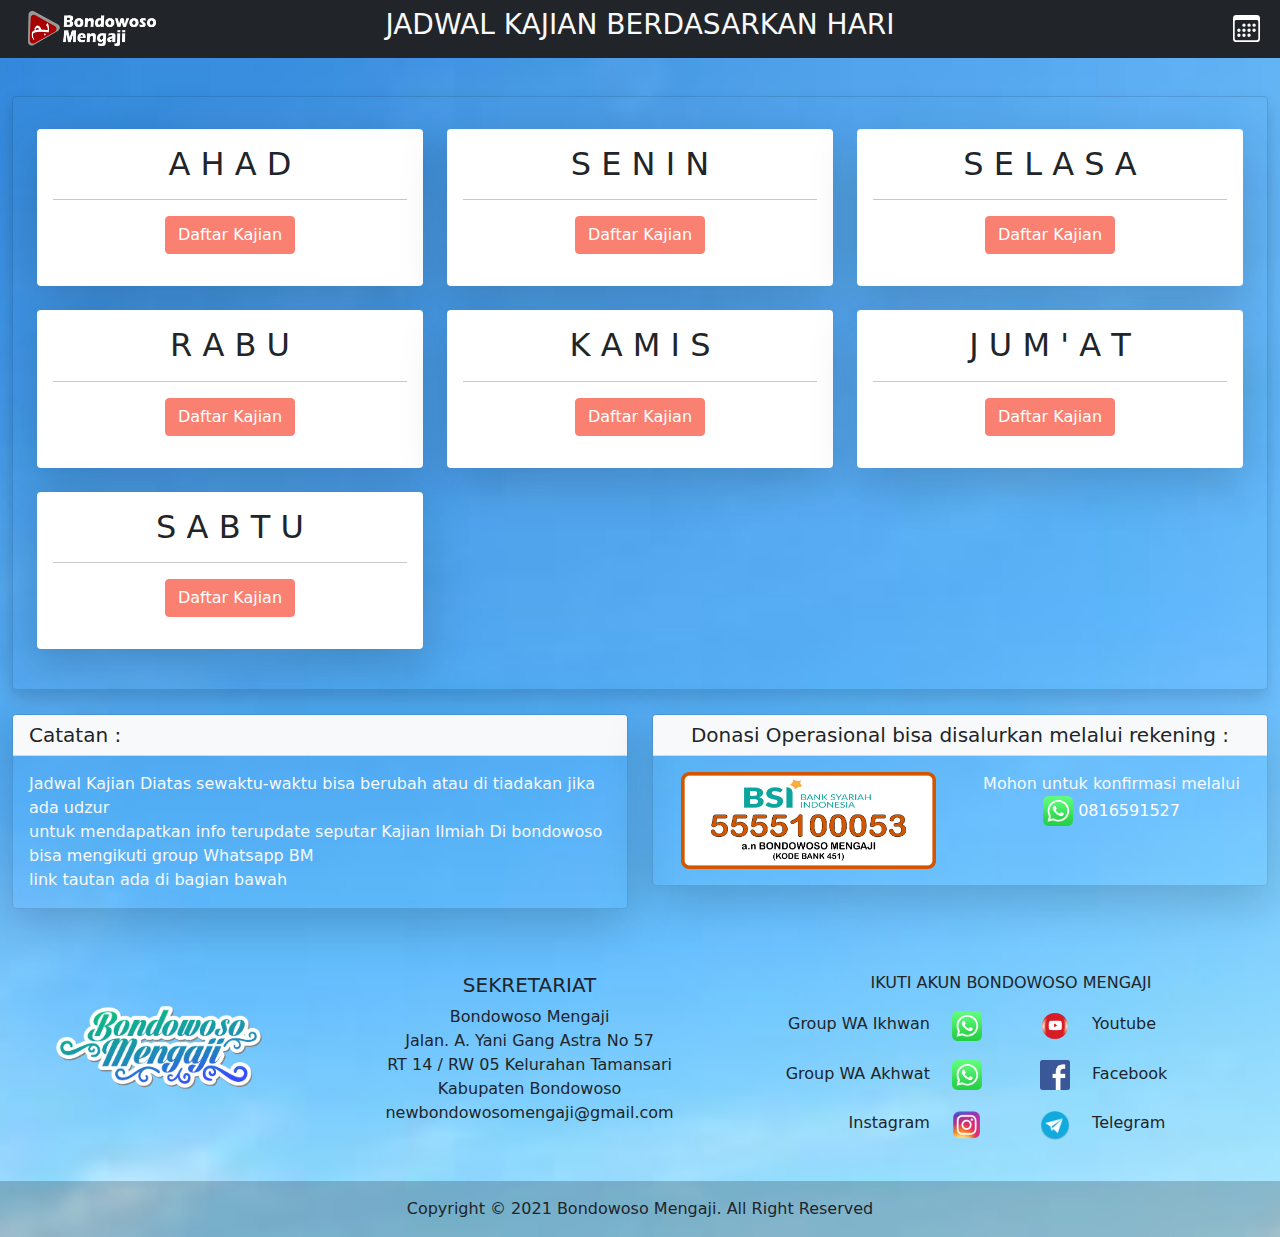
==== kajian_harian.html @ 1c71d1b2 "Merubah warna tombol daftar kajian menjadi warna salmon" ====
<!DOCTYPE html>
<html lang="en">

<head>
	<meta charset="UTF-8">
	<meta http-equiv="X-UA-Compatible" content="IE=edge">
	<meta name="viewport" content="width=device-width, initial-scale=1.0">
	<title>Jadwal Kajian</title>
	<link rel="stylesheet" href="css/bootstrap.css">
	<link rel="stylesheet" href="css/kajian.css">
	<style>
		.body {
			background-image: url(img/background.jpg) !important;
			background-size: cover;
			background-position: center;
			background-repeat: no-repeat;
		}

		.hilang {
			display: none;
		}
		.btn-success{
			background-color: salmon;
			border: 1px solid salmon;
		}
		.btn-success:hover{
			background-color: rgb(248, 80, 61);
			border: 1px solid rgb(248, 80, 61);
		}


	</style>
</head>

<body class="body bg-light">

	<nav class="navbar fixed-top navbar-light bg-dark container-fluid">
		<div class="col-2 col-sm-2 col-md-1 col-lg-1">
			<a class="navbar-brand text-center text-light font-weight-bold mx-3"><img src="img/logobm_putih.png" height="35"
					alt="logo bm" srcset=""></a>
		</div>
		<div class="col-11 col-sm-11 col-md-10 col-lg-10">
			<h3 class="text-light text-center text-uppercase font-weight-bold">Jadwal Kajian
				Berdasarkan Hari</h3>
		</div>
		<div class="col-1 col-sm-1 col-md-1 col-lg-1">
			<a href="index.html" data-bs-toggle="tooltip" data-bs-placement="bottom" title="Daftar Kajian Berdasarkan Tempat">
				<img src="img/calendar3.svg" alt="" class="mx-2" style="width: 1.7rem; float: right;">
			</a>
		</div>
	</nav>
	<br><br><br><br>
	<div class="container-fluid">
		<div class="card bg-transparent shadow p-4">
				<div class="row">
						<div class="col-md-6 col-lg-4 col-xl-4 col-xxl-4">
							<div class="card border-0 shadow-lg testimonial-card mt-2 mb-3">
								<div class="card-body text-dark text-center">
									<h2 class="card-title font-weight-bold text-uppercase">A H A  D</h2>
									<hr>
									<p>
										<a class="btn btn-success btn-block" data-bs-toggle="collapse" href="#ikhlas"
											role="button" aria-expanded="false" aria-controls="ikhlas">
											Daftar Kajian
										</a>
									</p>
									<div class="collapse" id="ikhlas">
										<div class="card card-body text-start">
											<ol>
												<li>
													<b>Kajian Kitab Kasyfus Syubuhat</b><br>
													Ustadz Agus Barnianto<br>
													setiap 2 pekan sekali<br>
													Ba'da Maghrib - selesai<br>
												</li>
												<li>
													<b>Kajian Kitab Riyadus Sholihin</b><br>
													Ustadz Afif Ibrahim, S.Ag<br>
													setiap 2 pekan sekali<br>
													Ba'da Maghrib - selesai
												</li>
											</ol>
										</div>
									</div>
								</div>
							</div>
						</div>
						<div class="col-md-6 col-lg-4 col-xl-4 col-xxl-4">
							<div class="card border-0 shadow-lg testimonial-card mt-2 mb-3">
								<div class="card-body text-dark text-center">
									<h2 class="card-title font-weight-bold text-uppercase">S E N I N</h2>
									<hr>
									<p>
										<a class="btn btn-success btn-block" data-bs-toggle="collapse" href="#nurul"
											role="button" aria-expanded="false" aria-controls="nurul">
											Daftar Kajian
										</a>
									</p>
									<div class="collapse" id="nurul">
										<div class="card card-body text-start">
											<ol>
												<li>
													<b>Kajian Bahasa Arab Untuk Pemula</b><br>
													Ustadz Afif Ibrahim, S.Ag<br>
													setiap pekan sekali<br>
													Ba'da Maghrib - selesai
												</li>
												<li>
													<b>Kajian Kitab Fiqh Muyassar</b><br>
													Ustadz Bagus Ekodono, S.PDi<br>
													setiap pekan sekali<br>
													Ba'da Maghrib - selesai
												</li>
												<li>
													<b>Kajian Kitab Riyadus Sholihin</b><br>
													Ustadz Agus Barnianto<br>
												setiap 2 pekan sekali<br>
												Ba'da Maghrib - selesai
												</li>
												<li>
													<b>Kajian Kitab Minhajul Muslim</b><br>
													Ustadz Subaidi, S.Ag<br>
												setiap 2 pekan sekali<br>
												Ba'da Maghrib - selesai
												</li>
												<li>
													<b>Kajian Kitab Tazkiyatun Nafs</b><br>
													Ustadz Subaidi, S.Ag<br>
												setiap 2 pekan sekali<br>
												Ba'da Maghrib - selesai
												</li>
												<li>
													<b>Belajar Bahasa Arab</b><br>
													Ustadz Subaidi, S.Ag<br>
												setiap pekan sekali<br>
												Jam 16.00 WIB - selesai
												</li>
												<li>
													<b>Kajian Online Tematik Ilmiyyah</b><br>
													Ustadz Emha Aminullah Makmun, B.A <br>
												setiap pekan sekali<br>
												Jam 08.00 WIB - selesai
												</li>
											</ol>
										</div>
									</div>
								</div>
							</div>
						</div>
						<div class="col-md-6 col-lg-4 col-xl-4 col-xxl-4">
							<div class="card border-0 shadow-lg testimonial-card mt-2 mb-3">
								<div class="card-body text-dark text-center">
									<h2 class="card-title font-weight-bold text-uppercase">S E L A S A</h2>
									<hr>
									<p>
										<a class="btn btn-success btn-block" data-bs-toggle="collapse" href="#furqon"
											role="button" aria-expanded="false" aria-controls="furqon">
											Daftar Kajian
										</a>
									</p>
									<div class="collapse" id="furqon">
										<div class="card card-body text-start">
											<ol>
												<li>
													<b>Kajian Kitab Maqolatul Islamiyyin
														(Prinsip dasar Ahlussunah Waljama'ah)</b><br>
														Ustadz Muhammad Yasir,lc.,M.Hi <br>
													Setiap pekan sekali<br>
													Ba'da Maghrib - selesai
												</li>
												<li>
													<b>Kajian Kitab Mulakhkhosh Fiqh</b><br>
													Ustadz Subaidi, S.Ag<br>
												setiap pekan sekali<br>
												Ba'da Maghrib - selesai
												</li>
												<li>
													<b>Kajian Tematik Ilmiyyah</b><br>
													Ustadz Emha Aminullah Makmun, B.A<br>
													Setiap pekan sekali<br>
													Ba'da Maghrib - selesai
												</li>
													<b>Tafsir Al Qur'an</b><br>
													Ustadz Subaidi, S.Ag<br>
													setiap pekan sekali<br>
													16.00 WIB - selesai
												</li>
											</ol>
										</div>
									</div>
								</div>
							</div>
						</div>
						<div class="col-md-6 col-lg-4 col-xl-4 col-xxl-4">
							<div class="card border-0 shadow-lg testimonial-card mt-2 mb-3">
								<div class="card-body text-dark text-center">
									<h2 class="card-title font-weight-bold text-uppercase">R A B U</h2>
									<hr>
									<p>
										<a class="btn btn-success btn-block" data-bs-toggle="collapse" href="#mushab"
											role="button" aria-expanded="false" aria-controls="mushab">
											Daftar Kajian
										</a>
									</p>
									<div class="collapse" id="mushab">
										<div class="card card-body text-start">
											<ol>
												<li>
													Kajian Kitab Tazkiyah Annafs<br>
													Ustadz Agus Barnianto<br>
													setiap 2 pekan sekali<br>
													Ba'da Maghrib - selesai
												</li>
												</li>
													<b>Kajian Kitab Ad-Daa'wa Ad-Dawaa'</b><br>
													Ustadz Subaidi, S.Ag<br>
													setiap pekan sekali<br>
													Ba'da Maghrib - selesai
												</li>
												<li>
													Kajian Kitab Tuhfatul Kiram<br>
													Ustadz Agus Barnianto<br>
													setiap 2 pekan sekali<br>
													Ba'da Maghrib - selesai
												</li>
											</ol>
										</div>
									</div>
								</div>
							</div>
						</div>
						<div class="col-md-6 col-lg-4 col-xl-4 col-xxl-4">
							<div class="card border-0 shadow-lg testimonial-card mt-2 mb-3">
								<div class="card-body text-dark text-center">
									<h2 class="card-title font-weight-bold text-uppercase">K A M I S
									</h2>
									<hr>
									<p>
										<a class="btn btn-success btn-block" data-bs-toggle="collapse" href="#furqonwns"
											role="button" aria-expanded="false" aria-controls="furqonwns">
											Daftar Kajian
										</a>
									</p>
									<div class="collapse" id="furqonwns">
										<div class="card card-body text-start">
											<ol>
												<li>
													<b>Kajian Kitab Arbain Nawawiyah</b><br>
													Ustadz Muhammad Yasir,lc.,M.Hi <br>
													Setiap pekan sekali<br>
													Ba'da Maghrib - selesai
												</li>
												<li>
													<b>Kajian Tematik Ilmiyyah</b><br>
													Ustadz Emha Aminullah Makmun, B.A <br>
													Setiap pekan sekali<br>
													08.00 WIB - selesai
												</li>
												<li>
													<b>Belajar Bahasa Arab Dasar</b><br>
													Ustadz Samsul Huda, S.H <br>
													Setiap pekan sekali<br>
													Ba'da Isya' 19.30 WIB - selesai
												</li>
											</ol>
										</div>
									</div>
								</div>
							</div>
						</div>
						<div class="col-md-6 col-lg-4 col-xl-4 col-xxl-4">
							<div class="card border-0 shadow-lg testimonial-card mt-2 mb-3">
								<div class="card-body text-dark text-center">
									<h2 class="card-title font-weight-bold text-uppercase">J U M ' A T</h2>
									<hr>
									<p>
										<a class="btn btn-success btn-block" data-bs-toggle="collapse" href="#sobirin"
											role="button" aria-expanded="false" aria-controls="sobirin">
											Daftar Kajian
										</a>
									</p>
									<div class="collapse" id="sobirin">
										<div class="card card-body text-start">
											<ol>
												<li>
													<b>Kajian Kitab Al Minahul Aliyah Fi Bayan As Sunanul Yaumiyah</b><br>
													Ustadz Muhammad Ayyub,lc <br>
													Setiap 2 pekan sekali<br>
													Ba'da Maghrib - selesai
												</li>
												<li>
													<b>Kajian Tafsir Juz Amma</b><br>
													Ustadz Subaidi, S.Ag <br>
													Setiap 2 pekan sekali<br>
													Ba'da Maghrib - selesai
												</li>
												<li>
													<b>Kajian Kitab Tauhid</b><br>
													Ustadz Bagus Ekodono, S.PDi <br>
													Setiap 2 pekan sekali<br>
													Ba'da Maghrib - selesai
												</li>
												<li>
													<b>Kajian Kitab Arbain Nawawi</b><br>
													Ustadz Bagus Ekodono, S.PDi <br>
													Setiap 2 pekan sekali<br>
													Ba'da Maghrib - selesai
												</li>
											</ol>
										</div>
									</div>
								</div>
							</div>
						</div>
						<div class="col-md-6 col-lg-4 col-xl-4 col-xxl-4">
							<div class="card border-0 shadow-lg testimonial-card mt-2 mb-3">
								<div class="card-body text-dark text-center">
									<h2 class="card-title font-weight-bold text-uppercase">S A B T U</h2>
									<hr>
									<p>
										<a class="btn btn-success btn-block" data-bs-toggle="collapse" href="#izzah"
											role="button" aria-expanded="false" aria-controls="izzah">
											Daftar Kajian
										</a>
									</p>
									<div class="collapse" id="izzah">
										<div class="card card-body text-start">
											<ol>
												<li>
													<b>Kajian Syarah Kitab Adab dan Akhlaq</b><br>
													Ustadz Huzeim Miftah <br>
													Setiap 2 pekan sekali<br>
													Ba'da Maghrib - selesai
												</li>
											</ol>
										</div>
									</div>
								</div>
							</div>
						</div>
				</div>
		</div>
	</div>
	<br>
	<div class="container-fluid">
		<div class="row">
			<div class="col-md-6 col-lg-6 col-xl-6">
				<div class="card bg-transparent shadow-lg">
					<h5 class="card-header bg-light">Catatan :</h5>
					<div class="card-body">
						<p class="card-text text-light">Jadwal Kajian Diatas sewaktu-waktu bisa berubah atau di tiadakan
							jika ada udzur<br>untuk mendapatkan info terupdate seputar Kajian Ilmiah Di
							bondowoso<br>bisa mengikuti group Whatsapp BM<br>link tautan ada di bagian bawah</p>
					</div>
				</div>
				<br>
			</div>
			<div class="col-md-6 col-lg-6 col-xl-6">
				<div class="card bg-transparent shadow-lg text-center">
					<h5 class="card-header bg-light">Donasi Operasional bisa disalurkan melalui rekening :</h5>
					<div class="card-body row">
						<div class="col-md-6">
							<img src="img/donasi2.png" alt="" width="255rem">
						</div>
						<div class="col-md-6 text-light">
							<p>Mohon untuk konfirmasi melalui <br> <a
									href="https://wa.me/62816591527?text=Bismillah...%20Saya%20mau%20konfirmasi%20Donasi"
									target="_blank" style="text-decoration:none; color:white;"><img src="img/WA.png"
										width="30">
									0816591527</a></p>
						</div>

					</div>
				</div>
			</div>
		</div>
	</div>
	<br>
	<!-- FOOTER -->
	<footer class="text-center text-lg-start">
		<div class="text-center p-3">
			<div class="row">
				<div class="col-md-7">
					<div class="row">
						<div class="col-md-5 mt-4">
							<img src="img/bm.png" width="220">
						</div>
						<div class="col-md-7">
							<h5 class="text-uppercase">Sekretariat</h5>
							<p>
								Bondowoso Mengaji<br>
								Jalan. A. Yani Gang Astra No 57 <br>RT 14 / RW 05 Kelurahan Tamansari <br>Kabupaten
								Bondowoso<br>
								newbondowosomengaji@gmail.com
							</p>
						</div>
					</div>
				</div>
				<div class="col-md-5">
					<h6 class="text-uppercase">Ikuti Akun Bondowoso Mengaji</h6>
					<div class="row">
						<div class="col-md-6">
							<ul class="list-unstyled text-end">
								<li>
									Group WA Ikhwan
									<a class="btn btn-link btn-floating btn-lg text-dark"
										href="https://chat.whatsapp.com/J4RrrrBeblTDjm9NG6oBXc" target="_blank"
										role="button" data-mdb-ripple-color="dark"><img src="img/WA.png" width="30"></a>
								</li>
								<li>
									Group WA Akhwat
									<a class="btn btn-link btn-floating btn-lg text-dark"
										href="https://chat.whatsapp.com/D1qAqzZVRNXBumMgW4Vczg" target="_blank"
										role="button" data-mdb-ripple-color="dark"><img src="img/WA.png" width="30"></a>
								</li>
								<li>
									Instagram
									<a class="btn btn-link btn-floating btn-lg text-dark"
										href="http://instagram.com/bondowosomengaji" target="_blank" role="button"
										data-mdb-ripple-color="dark"><img src="img/IG.png" width="30"></a>
								</li>
							</ul>
						</div>
						<div class="col-md-6">
							<ul class="list-unstyled text-start">
								<li>
									<a class="btn btn-link btn-floating btn-lg text-dark"
										href="http://bit.ly/BondowosoMengajiYT" target="_blank" role="button"
										data-mdb-ripple-color="dark"><img src="img/yt2.png" width="30"></a>
									Youtube
								</li>
								<li>
									<a class="btn btn-link btn-floating btn-lg text-dark"
										href="http://facebook.com/bondowosomengaji" target="_blank" role="button"
										data-mdb-ripple-color="dark"><img src="img/FB.png" width="30"></a>
									Facebook
								</li>
								<li>

									<a class="btn btn-link btn-floating btn-lg text-dark"
										href="https://t.me/bondowosomengaji" target="_blank" role="button"
										data-mdb-ripple-color="dark"><img src="img/Telegram.png" width="30"></a>
									Telegram
								</li>
							</ul>
						</div>
					</div>
				</div>
			</div>
		</div>

		<!-- Copyright -->
		<div class=" text-center p-3" style="background-color: rgba(0, 0, 0, 0.2);">
			Copyright © 2021
			Bondowoso Mengaji. All Right Reserved
		</div>
		<!-- Copyright -->
	</footer>

	<script src="js/bootstrap.bundle.js" crossorigin="anonymous"></script>

	<script>
		const daftar_kajian = document.querySelectorAll('.btn-primary');
		for (let i = 0; i < daftar_kajian.length; i++) {
			daftar_kajian[i].addEventListener('click', function () {
				const gambar_mesjid = document.querySelectorAll('.card-up');
				for (let i = 0; i < gambar_mesjid.length; i++) {}
				gambar_mesjid[i].classList.toggle('hilang');
				const alamat = document.getElementsByTagName('h6');
				for (let i = 0; i < alamat.length; i++) {}
				alamat[i].classList.toggle('hilang');
			});
		}

	</script>

</body>

</html>
---- css/kajian.css ----
body {
    background-color: #f5f7fa;
}

.testimonial-card .card-up {
    height: 120px;
    overflow: hidden;
    border-top-left-radius: .25rem;
    border-top-right-radius: .25rem;
}

.aqua-gradient {
    background: linear-gradient(40deg, #2096ff, #05ffa3) !important;
}

.testimonial-card .avatar {
    width: 120px;
    margin-top: -60px;
    overflow: hidden;
    border: 5px solid #fff;
    border-radius: 50%;
}
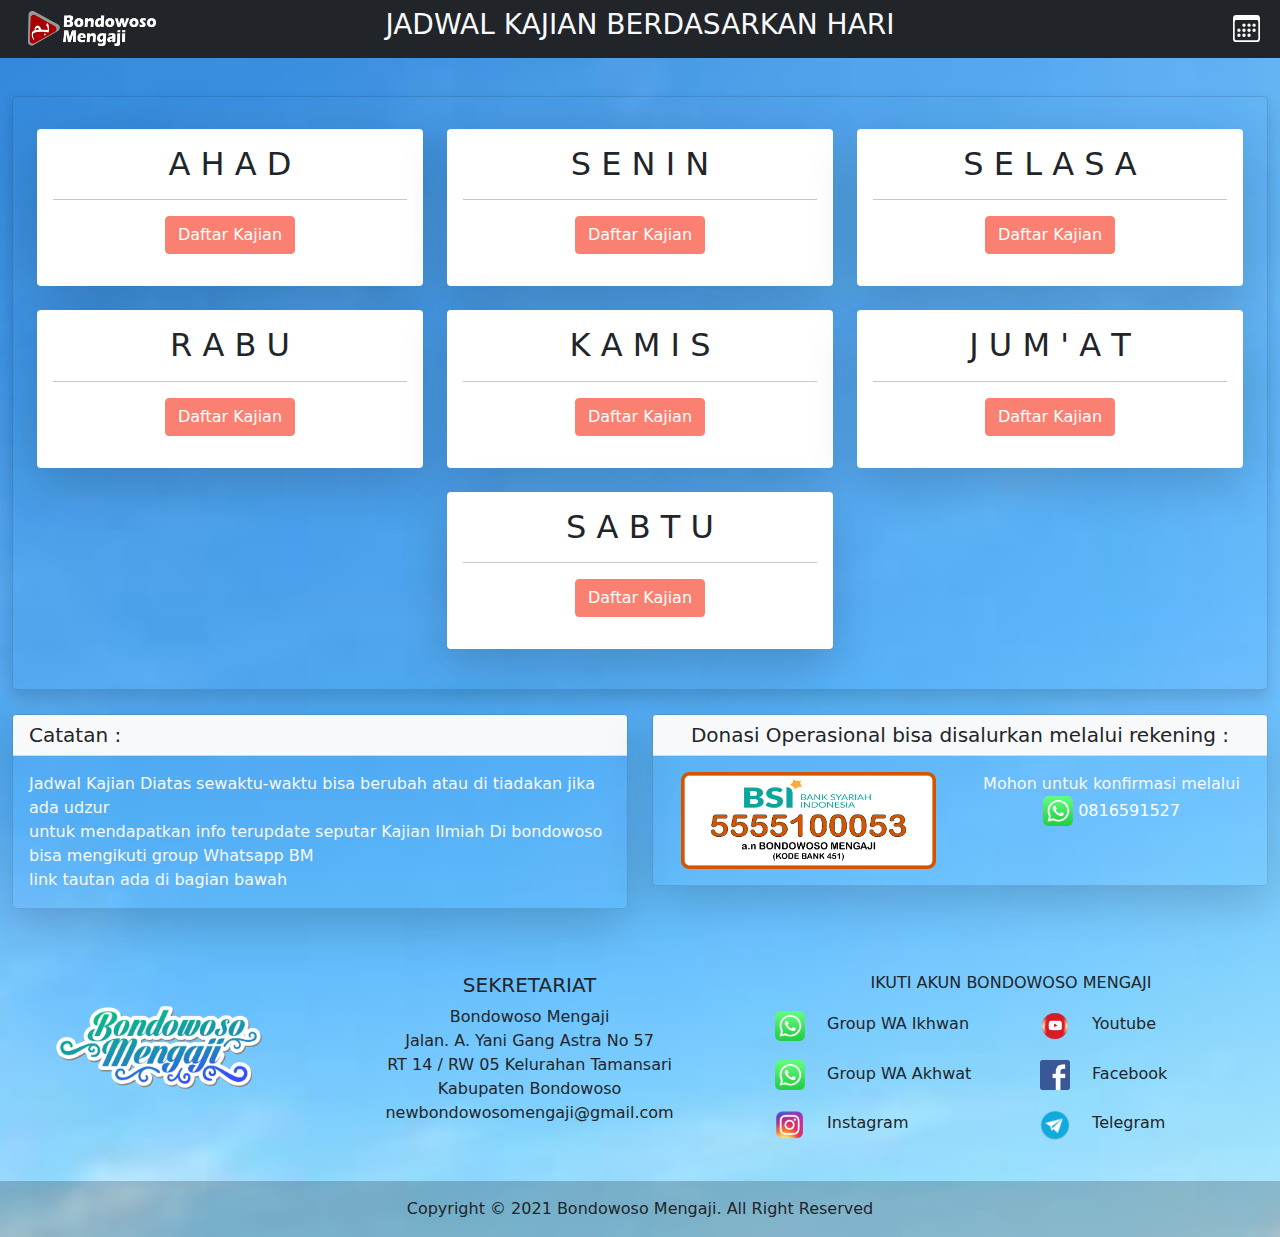
==== commit 60cbd2db: "merubah logo BM ke tengah ketika ukuran small dan extra small" ====
--- a/kajian_harian.html
+++ b/kajian_harian.html
@@ -35,7 +35,7 @@
 <body class="body bg-light">
 
 	<nav class="navbar fixed-top navbar-light bg-dark container-fluid">
-		<div class="col-2 col-sm-2 col-md-1 col-lg-1">
+		<div class="col-12 col-sm-12 col-md-1 col-lg-1 text-center">
 			<a class="navbar-brand text-center text-light font-weight-bold mx-3"><img src="img/logobm_putih.png" height="35"
 					alt="logo bm" srcset=""></a>
 		</div>
@@ -180,6 +180,7 @@
 													Setiap pekan sekali<br>
 													Ba'da Maghrib - selesai
 												</li>
+												<li>
 													<b>Tafsir Al Qur'an</b><br>
 													Ustadz Subaidi, S.Ag<br>
 													setiap pekan sekali<br>
@@ -206,19 +207,19 @@
 										<div class="card card-body text-start">
 											<ol>
 												<li>
-													Kajian Kitab Tazkiyah Annafs<br>
+													<b>Kajian Kitab Tazkiyah Annafs</b><br>
 													Ustadz Agus Barnianto<br>
 													setiap 2 pekan sekali<br>
 													Ba'da Maghrib - selesai
 												</li>
-												</li>
+												<li>
 													<b>Kajian Kitab Ad-Daa'wa Ad-Dawaa'</b><br>
 													Ustadz Subaidi, S.Ag<br>
 													setiap pekan sekali<br>
 													Ba'da Maghrib - selesai
 												</li>
 												<li>
-													Kajian Kitab Tuhfatul Kiram<br>
+													<b>Kajian Kitab Tuhfatul Kiram</b><br>
 													Ustadz Agus Barnianto<br>
 													setiap 2 pekan sekali<br>
 													Ba'da Maghrib - selesai
@@ -312,7 +313,7 @@
 								</div>
 							</div>
 						</div>
-						<div class="col-md-6 col-lg-4 col-xl-4 col-xxl-4">
+						<div class="offset-lg-4 offset-xl-4 offset-xxl-4  col-md-6 col-lg-4 col-xl-4 col-xxl-4">
 							<div class="card border-0 shadow-lg testimonial-card mt-2 mb-3">
 								<div class="card-body text-dark text-center">
 									<h2 class="card-title font-weight-bold text-uppercase">S A B T U</h2>
@@ -400,24 +401,24 @@
 					<h6 class="text-uppercase">Ikuti Akun Bondowoso Mengaji</h6>
 					<div class="row">
 						<div class="col-md-6">
-							<ul class="list-unstyled text-end">
-								<li>
+							<ul class="list-unstyled text-start">
+								<li>
+									<a class="btn btn-link btn-floating btn-lg text-dark"
+									href="https://chat.whatsapp.com/J4RrrrBeblTDjm9NG6oBXc" target="_blank"
+									role="button" data-mdb-ripple-color="dark"><img src="img/WA.png" width="30"></a>
 									Group WA Ikhwan
-									<a class="btn btn-link btn-floating btn-lg text-dark"
-										href="https://chat.whatsapp.com/J4RrrrBeblTDjm9NG6oBXc" target="_blank"
-										role="button" data-mdb-ripple-color="dark"><img src="img/WA.png" width="30"></a>
-								</li>
-								<li>
+								</li>
+								<li>
+									<a class="btn btn-link btn-floating btn-lg text-dark"
+									href="https://chat.whatsapp.com/D1qAqzZVRNXBumMgW4Vczg" target="_blank"
+									role="button" data-mdb-ripple-color="dark"><img src="img/WA.png" width="30"></a>
 									Group WA Akhwat
-									<a class="btn btn-link btn-floating btn-lg text-dark"
-										href="https://chat.whatsapp.com/D1qAqzZVRNXBumMgW4Vczg" target="_blank"
-										role="button" data-mdb-ripple-color="dark"><img src="img/WA.png" width="30"></a>
-								</li>
-								<li>
+								</li>
+								<li>
+									<a class="btn btn-link btn-floating btn-lg text-dark"
+									href="http://instagram.com/bondowosomengaji" target="_blank" role="button"
+									data-mdb-ripple-color="dark"><img src="img/IG.png" width="30"></a>
 									Instagram
-									<a class="btn btn-link btn-floating btn-lg text-dark"
-										href="http://instagram.com/bondowosomengaji" target="_blank" role="button"
-										data-mdb-ripple-color="dark"><img src="img/IG.png" width="30"></a>
 								</li>
 							</ul>
 						</div>
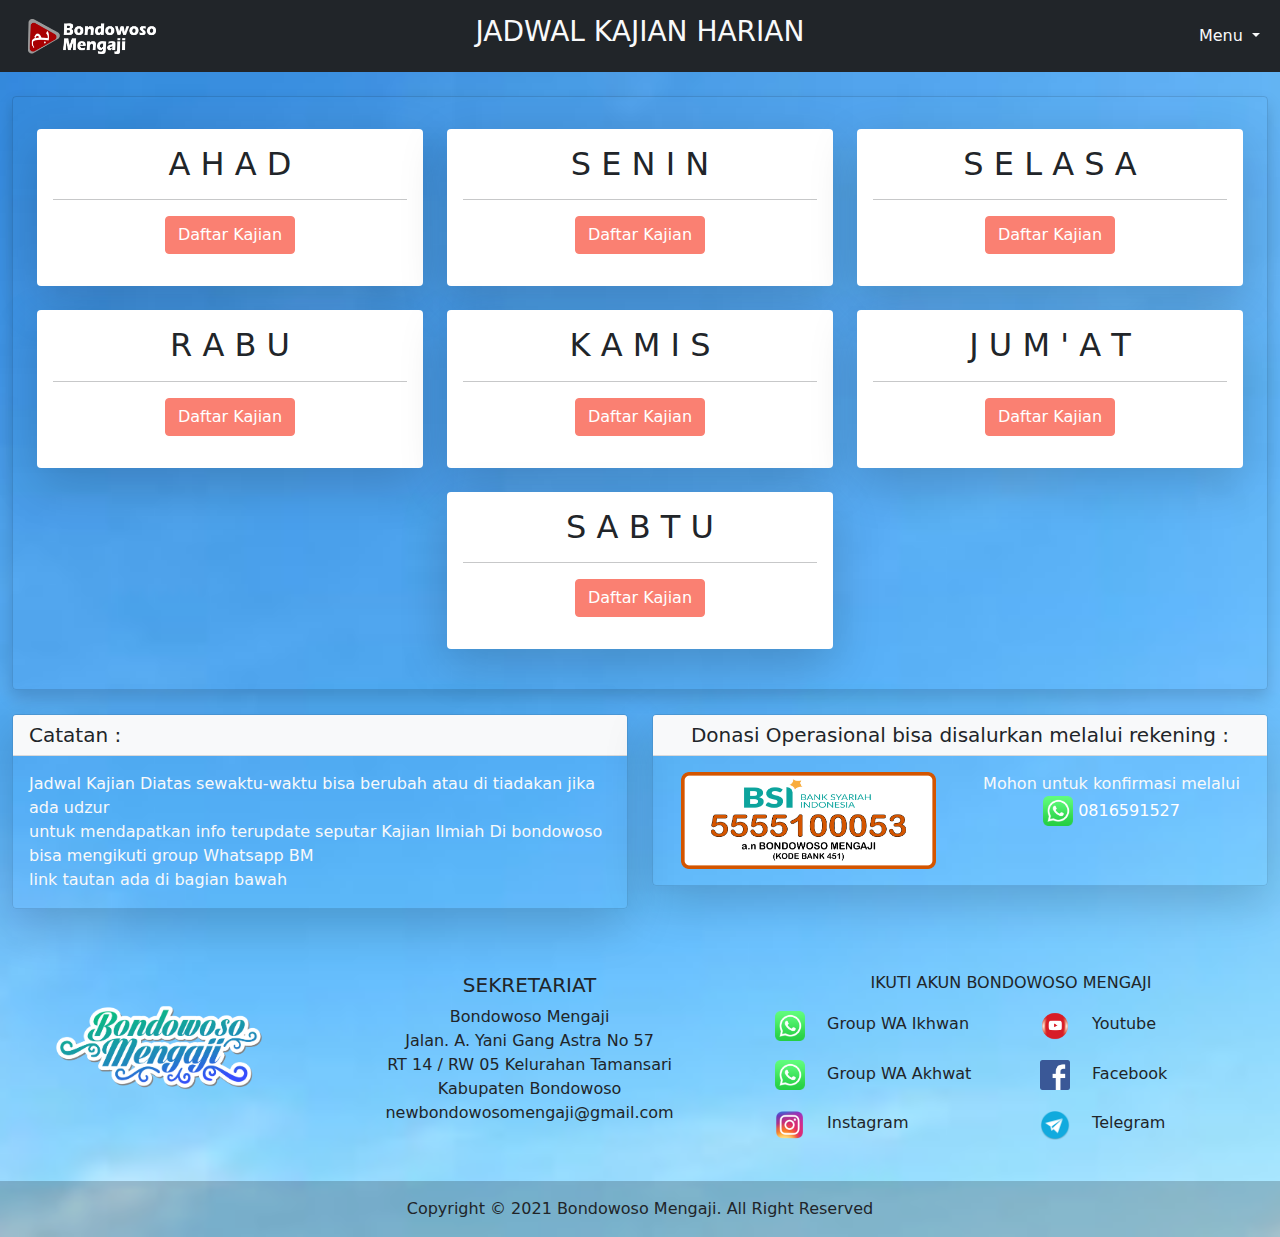
==== commit 6e4c16e8: "Merubah navbar ditambah menu dropdown" ====
--- a/kajian_harian.html
+++ b/kajian_harian.html
@@ -19,327 +19,373 @@
 		.hilang {
 			display: none;
 		}
-		.btn-success{
+
+		.btn-success {
 			background-color: salmon;
 			border: 1px solid salmon;
 		}
-		.btn-success:hover{
+
+		.btn-success:hover {
 			background-color: rgb(248, 80, 61);
 			border: 1px solid rgb(248, 80, 61);
 		}
 
-
 	</style>
 </head>
 
 <body class="body bg-light">
 
-	<nav class="navbar fixed-top navbar-light bg-dark container-fluid">
-		<div class="col-12 col-sm-12 col-md-1 col-lg-1 text-center">
-			<a class="navbar-brand text-center text-light font-weight-bold mx-3"><img src="img/logobm_putih.png" height="35"
-					alt="logo bm" srcset=""></a>
-		</div>
-		<div class="col-11 col-sm-11 col-md-10 col-lg-10">
+	<!-- <nav class="navbar fixed-top navbar-light bg-dark container-fluid">
+		<div class="col-12 col-sm-12 col-md-2 col-lg-1 text-center">
+			<a class="navbar-brand text-center text-light font-weight-bold mx-3" href="index.html"><img
+					src="img/logobm_putih.png" height="35" alt="logo bm" srcset=""></a>
+		</div>
+		<div class="col-10 col-sm-10 col-md-8 col-lg-9">
 			<h3 class="text-light text-center text-uppercase font-weight-bold">Jadwal Kajian
 				Berdasarkan Hari</h3>
 		</div>
 		<div class="col-1 col-sm-1 col-md-1 col-lg-1">
-			<a href="index.html" data-bs-toggle="tooltip" data-bs-placement="bottom" title="Daftar Kajian Berdasarkan Tempat">
-				<img src="img/calendar3.svg" alt="" class="mx-2" style="width: 1.7rem; float: right;">
+			<a href="index.html" data-bs-toggle="tooltip" data-bs-placement="bottom"
+				title="Daftar Kajian Berdasarkan Mesjid">
+				<img src="img/arrow-left-square-fill.svg" alt="" class="mx-2" style="width: 1.9rem; float: right;">
 			</a>
+		</div>
+		<div class="col-1 col-sm-1 col-md-1 col-lg-1">
+			<a href="murottal.html" data-bs-toggle="tooltip" data-bs-placement="bottom" title="Murottal Al Qur'an">
+				<img src="img/book-half.svg" alt="" class="mx-2" style="width: 1.9rem; float: right;">
+			</a>
+		</div>
+	</nav> -->
+	<nav class="navbar fixed-top navbar-light bg-dark container-fluid">
+		<div class="col-12 col-sm-12 col-md-2 col-lg-1 text-center">
+			<a class="navbar-brand text-center text-light font-weight-bold mx-3" href="index.html"><img
+					src="img/logobm_putih.png" height="35" alt="logo bm" srcset=""></a>
+		</div>
+		<div class="col-10 col-sm-10 col-md-8 col-lg-9">
+			<h3 class="text-light text-center text-uppercase font-weight-bold">Jadwal Kajian
+				Harian</h3>
+		</div>
+		<div class="navbar navbar-expand col-2 col-sm-2 col-md-1 col-lg-1">
+			<button class="navbar-toggler" type="button" data-bs-toggle="collapse"
+				data-bs-target="#navbarSupportedContent" aria-controls="navbarSupportedContent" aria-expanded="false"
+				aria-label="Toggle navigation">
+				<span class="navbar-toggler-icon"></span>
+			</button>
+			<div class="collapse navbar-collapse" id="navbarSupportedContent">
+				<ul class="navbar-nav me-auto mb-2">
+				</ul>
+				<ul class="navbar-nav">
+					<li class="nav-item dropdown">
+						<a class="menu nav-link dropdown-toggle text-light" href="#" id="navbarDropdown" role="button"
+							data-bs-toggle="dropdown" aria-expanded="false">
+							Menu
+						</a>
+						<ul class="dropdown-menu dropdown-menu-end" aria-labelledby="navbarDropdown">
+							<li>
+								<a class="drop dropdown-item" href="murottal.html"><img src="img/book-black.svg" alt=""
+										class="mx-2" style="width: 1.9rem;">Murottal Qur'an</a>
+							</li>
+							<li><a class="drop dropdown-item" href="index.html"><img src="img/arrow-black.svg" alt=""
+										class="mx-2" style="width: 1.7rem;"> Kembali
+								</a>
+							</li>
+						</ul>
+					</li>
+				</ul>
+			</div>
 		</div>
 	</nav>
 	<br><br><br><br>
 	<div class="container-fluid">
 		<div class="card bg-transparent shadow p-4">
-				<div class="row">
-						<div class="col-md-6 col-lg-4 col-xl-4 col-xxl-4">
-							<div class="card border-0 shadow-lg testimonial-card mt-2 mb-3">
-								<div class="card-body text-dark text-center">
-									<h2 class="card-title font-weight-bold text-uppercase">A H A  D</h2>
-									<hr>
-									<p>
-										<a class="btn btn-success btn-block" data-bs-toggle="collapse" href="#ikhlas"
-											role="button" aria-expanded="false" aria-controls="ikhlas">
-											Daftar Kajian
-										</a>
-									</p>
-									<div class="collapse" id="ikhlas">
-										<div class="card card-body text-start">
-											<ol>
-												<li>
-													<b>Kajian Kitab Kasyfus Syubuhat</b><br>
-													Ustadz Agus Barnianto<br>
-													setiap 2 pekan sekali<br>
-													Ba'da Maghrib - selesai<br>
-												</li>
-												<li>
-													<b>Kajian Kitab Riyadus Sholihin</b><br>
-													Ustadz Afif Ibrahim, S.Ag<br>
-													setiap 2 pekan sekali<br>
-													Ba'da Maghrib - selesai
-												</li>
-											</ol>
-										</div>
-									</div>
-								</div>
-							</div>
-						</div>
-						<div class="col-md-6 col-lg-4 col-xl-4 col-xxl-4">
-							<div class="card border-0 shadow-lg testimonial-card mt-2 mb-3">
-								<div class="card-body text-dark text-center">
-									<h2 class="card-title font-weight-bold text-uppercase">S E N I N</h2>
-									<hr>
-									<p>
-										<a class="btn btn-success btn-block" data-bs-toggle="collapse" href="#nurul"
-											role="button" aria-expanded="false" aria-controls="nurul">
-											Daftar Kajian
-										</a>
-									</p>
-									<div class="collapse" id="nurul">
-										<div class="card card-body text-start">
-											<ol>
-												<li>
-													<b>Kajian Bahasa Arab Untuk Pemula</b><br>
-													Ustadz Afif Ibrahim, S.Ag<br>
-													setiap pekan sekali<br>
-													Ba'da Maghrib - selesai
-												</li>
-												<li>
-													<b>Kajian Kitab Fiqh Muyassar</b><br>
-													Ustadz Bagus Ekodono, S.PDi<br>
-													setiap pekan sekali<br>
-													Ba'da Maghrib - selesai
-												</li>
-												<li>
-													<b>Kajian Kitab Riyadus Sholihin</b><br>
-													Ustadz Agus Barnianto<br>
-												setiap 2 pekan sekali<br>
-												Ba'da Maghrib - selesai
-												</li>
-												<li>
-													<b>Kajian Kitab Minhajul Muslim</b><br>
-													Ustadz Subaidi, S.Ag<br>
-												setiap 2 pekan sekali<br>
-												Ba'da Maghrib - selesai
-												</li>
-												<li>
-													<b>Kajian Kitab Tazkiyatun Nafs</b><br>
-													Ustadz Subaidi, S.Ag<br>
-												setiap 2 pekan sekali<br>
-												Ba'da Maghrib - selesai
-												</li>
-												<li>
-													<b>Belajar Bahasa Arab</b><br>
-													Ustadz Subaidi, S.Ag<br>
-												setiap pekan sekali<br>
-												Jam 16.00 WIB - selesai
-												</li>
-												<li>
-													<b>Kajian Online Tematik Ilmiyyah</b><br>
-													Ustadz Emha Aminullah Makmun, B.A <br>
-												setiap pekan sekali<br>
-												Jam 08.00 WIB - selesai
-												</li>
-											</ol>
-										</div>
-									</div>
-								</div>
-							</div>
-						</div>
-						<div class="col-md-6 col-lg-4 col-xl-4 col-xxl-4">
-							<div class="card border-0 shadow-lg testimonial-card mt-2 mb-3">
-								<div class="card-body text-dark text-center">
-									<h2 class="card-title font-weight-bold text-uppercase">S E L A S A</h2>
-									<hr>
-									<p>
-										<a class="btn btn-success btn-block" data-bs-toggle="collapse" href="#furqon"
-											role="button" aria-expanded="false" aria-controls="furqon">
-											Daftar Kajian
-										</a>
-									</p>
-									<div class="collapse" id="furqon">
-										<div class="card card-body text-start">
-											<ol>
-												<li>
-													<b>Kajian Kitab Maqolatul Islamiyyin
-														(Prinsip dasar Ahlussunah Waljama'ah)</b><br>
-														Ustadz Muhammad Yasir,lc.,M.Hi <br>
-													Setiap pekan sekali<br>
-													Ba'da Maghrib - selesai
-												</li>
-												<li>
-													<b>Kajian Kitab Mulakhkhosh Fiqh</b><br>
-													Ustadz Subaidi, S.Ag<br>
-												setiap pekan sekali<br>
-												Ba'da Maghrib - selesai
-												</li>
-												<li>
-													<b>Kajian Tematik Ilmiyyah</b><br>
-													Ustadz Emha Aminullah Makmun, B.A<br>
-													Setiap pekan sekali<br>
-													Ba'da Maghrib - selesai
-												</li>
-												<li>
-													<b>Tafsir Al Qur'an</b><br>
-													Ustadz Subaidi, S.Ag<br>
-													setiap pekan sekali<br>
-													16.00 WIB - selesai
-												</li>
-											</ol>
-										</div>
-									</div>
-								</div>
-							</div>
-						</div>
-						<div class="col-md-6 col-lg-4 col-xl-4 col-xxl-4">
-							<div class="card border-0 shadow-lg testimonial-card mt-2 mb-3">
-								<div class="card-body text-dark text-center">
-									<h2 class="card-title font-weight-bold text-uppercase">R A B U</h2>
-									<hr>
-									<p>
-										<a class="btn btn-success btn-block" data-bs-toggle="collapse" href="#mushab"
-											role="button" aria-expanded="false" aria-controls="mushab">
-											Daftar Kajian
-										</a>
-									</p>
-									<div class="collapse" id="mushab">
-										<div class="card card-body text-start">
-											<ol>
-												<li>
-													<b>Kajian Kitab Tazkiyah Annafs</b><br>
-													Ustadz Agus Barnianto<br>
-													setiap 2 pekan sekali<br>
-													Ba'da Maghrib - selesai
-												</li>
-												<li>
-													<b>Kajian Kitab Ad-Daa'wa Ad-Dawaa'</b><br>
-													Ustadz Subaidi, S.Ag<br>
-													setiap pekan sekali<br>
-													Ba'da Maghrib - selesai
-												</li>
-												<li>
-													<b>Kajian Kitab Tuhfatul Kiram</b><br>
-													Ustadz Agus Barnianto<br>
-													setiap 2 pekan sekali<br>
-													Ba'da Maghrib - selesai
-												</li>
-											</ol>
-										</div>
-									</div>
-								</div>
-							</div>
-						</div>
-						<div class="col-md-6 col-lg-4 col-xl-4 col-xxl-4">
-							<div class="card border-0 shadow-lg testimonial-card mt-2 mb-3">
-								<div class="card-body text-dark text-center">
-									<h2 class="card-title font-weight-bold text-uppercase">K A M I S
-									</h2>
-									<hr>
-									<p>
-										<a class="btn btn-success btn-block" data-bs-toggle="collapse" href="#furqonwns"
-											role="button" aria-expanded="false" aria-controls="furqonwns">
-											Daftar Kajian
-										</a>
-									</p>
-									<div class="collapse" id="furqonwns">
-										<div class="card card-body text-start">
-											<ol>
-												<li>
-													<b>Kajian Kitab Arbain Nawawiyah</b><br>
-													Ustadz Muhammad Yasir,lc.,M.Hi <br>
-													Setiap pekan sekali<br>
-													Ba'da Maghrib - selesai
-												</li>
-												<li>
-													<b>Kajian Tematik Ilmiyyah</b><br>
-													Ustadz Emha Aminullah Makmun, B.A <br>
-													Setiap pekan sekali<br>
-													08.00 WIB - selesai
-												</li>
-												<li>
-													<b>Belajar Bahasa Arab Dasar</b><br>
-													Ustadz Samsul Huda, S.H <br>
-													Setiap pekan sekali<br>
-													Ba'da Isya' 19.30 WIB - selesai
-												</li>
-											</ol>
-										</div>
-									</div>
-								</div>
-							</div>
-						</div>
-						<div class="col-md-6 col-lg-4 col-xl-4 col-xxl-4">
-							<div class="card border-0 shadow-lg testimonial-card mt-2 mb-3">
-								<div class="card-body text-dark text-center">
-									<h2 class="card-title font-weight-bold text-uppercase">J U M ' A T</h2>
-									<hr>
-									<p>
-										<a class="btn btn-success btn-block" data-bs-toggle="collapse" href="#sobirin"
-											role="button" aria-expanded="false" aria-controls="sobirin">
-											Daftar Kajian
-										</a>
-									</p>
-									<div class="collapse" id="sobirin">
-										<div class="card card-body text-start">
-											<ol>
-												<li>
-													<b>Kajian Kitab Al Minahul Aliyah Fi Bayan As Sunanul Yaumiyah</b><br>
-													Ustadz Muhammad Ayyub,lc <br>
-													Setiap 2 pekan sekali<br>
-													Ba'da Maghrib - selesai
-												</li>
-												<li>
-													<b>Kajian Tafsir Juz Amma</b><br>
-													Ustadz Subaidi, S.Ag <br>
-													Setiap 2 pekan sekali<br>
-													Ba'da Maghrib - selesai
-												</li>
-												<li>
-													<b>Kajian Kitab Tauhid</b><br>
-													Ustadz Bagus Ekodono, S.PDi <br>
-													Setiap 2 pekan sekali<br>
-													Ba'da Maghrib - selesai
-												</li>
-												<li>
-													<b>Kajian Kitab Arbain Nawawi</b><br>
-													Ustadz Bagus Ekodono, S.PDi <br>
-													Setiap 2 pekan sekali<br>
-													Ba'da Maghrib - selesai
-												</li>
-											</ol>
-										</div>
-									</div>
-								</div>
-							</div>
-						</div>
-						<div class="offset-lg-4 offset-xl-4 offset-xxl-4  col-md-6 col-lg-4 col-xl-4 col-xxl-4">
-							<div class="card border-0 shadow-lg testimonial-card mt-2 mb-3">
-								<div class="card-body text-dark text-center">
-									<h2 class="card-title font-weight-bold text-uppercase">S A B T U</h2>
-									<hr>
-									<p>
-										<a class="btn btn-success btn-block" data-bs-toggle="collapse" href="#izzah"
-											role="button" aria-expanded="false" aria-controls="izzah">
-											Daftar Kajian
-										</a>
-									</p>
-									<div class="collapse" id="izzah">
-										<div class="card card-body text-start">
-											<ol>
-												<li>
-													<b>Kajian Syarah Kitab Adab dan Akhlaq</b><br>
-													Ustadz Huzeim Miftah <br>
-													Setiap 2 pekan sekali<br>
-													Ba'da Maghrib - selesai
-												</li>
-											</ol>
-										</div>
-									</div>
-								</div>
-							</div>
-						</div>
-				</div>
+			<div class="row">
+				<div class="col-md-6 col-lg-4 col-xl-4 col-xxl-4">
+					<div class="card border-0 shadow-lg testimonial-card mt-2 mb-3">
+						<div class="card-body text-dark text-center">
+							<h2 class="card-title font-weight-bold text-uppercase">A H A D</h2>
+							<hr>
+							<p>
+								<a class="btn btn-success btn-block" data-bs-toggle="collapse" href="#ikhlas"
+									role="button" aria-expanded="false" aria-controls="ikhlas">
+									Daftar Kajian
+								</a>
+							</p>
+							<div class="collapse" id="ikhlas">
+								<div class="card card-body text-start">
+									<ol>
+										<li>
+											<b>Kajian Kitab Kasyfus Syubuhat</b><br>
+											Ustadz Agus Barnianto<br>
+											setiap 2 pekan sekali<br>
+											Ba'da Maghrib - selesai<br>
+										</li>
+										<li>
+											<b>Kajian Kitab Riyadus Sholihin</b><br>
+											Ustadz Afif Ibrahim, S.Ag<br>
+											setiap 2 pekan sekali<br>
+											Ba'da Maghrib - selesai
+										</li>
+									</ol>
+								</div>
+							</div>
+						</div>
+					</div>
+				</div>
+				<div class="col-md-6 col-lg-4 col-xl-4 col-xxl-4">
+					<div class="card border-0 shadow-lg testimonial-card mt-2 mb-3">
+						<div class="card-body text-dark text-center">
+							<h2 class="card-title font-weight-bold text-uppercase">S E N I N</h2>
+							<hr>
+							<p>
+								<a class="btn btn-success btn-block" data-bs-toggle="collapse" href="#nurul"
+									role="button" aria-expanded="false" aria-controls="nurul">
+									Daftar Kajian
+								</a>
+							</p>
+							<div class="collapse" id="nurul">
+								<div class="card card-body text-start">
+									<ol>
+										<li>
+											<b>Kajian Bahasa Arab Untuk Pemula</b><br>
+											Ustadz Afif Ibrahim, S.Ag<br>
+											setiap pekan sekali<br>
+											Ba'da Maghrib - selesai
+										</li>
+										<li>
+											<b>Kajian Kitab Fiqh Muyassar</b><br>
+											Ustadz Bagus Ekodono, S.PDi<br>
+											setiap pekan sekali<br>
+											Ba'da Maghrib - selesai
+										</li>
+										<li>
+											<b>Kajian Kitab Riyadus Sholihin</b><br>
+											Ustadz Agus Barnianto<br>
+											setiap 2 pekan sekali<br>
+											Ba'da Maghrib - selesai
+										</li>
+										<li>
+											<b>Kajian Kitab Minhajul Muslim</b><br>
+											Ustadz Subaidi, S.Ag<br>
+											setiap 2 pekan sekali<br>
+											Ba'da Maghrib - selesai
+										</li>
+										<li>
+											<b>Kajian Kitab Tazkiyatun Nafs</b><br>
+											Ustadz Subaidi, S.Ag<br>
+											setiap 2 pekan sekali<br>
+											Ba'da Maghrib - selesai
+										</li>
+										<li>
+											<b>Belajar Bahasa Arab</b><br>
+											Ustadz Subaidi, S.Ag<br>
+											setiap pekan sekali<br>
+											Jam 16.00 WIB - selesai
+										</li>
+										<li>
+											<b>Kajian Online Tematik Ilmiyyah</b><br>
+											Ustadz Emha Aminullah Makmun, B.A <br>
+											setiap pekan sekali<br>
+											Jam 08.00 WIB - selesai
+										</li>
+									</ol>
+								</div>
+							</div>
+						</div>
+					</div>
+				</div>
+				<div class="col-md-6 col-lg-4 col-xl-4 col-xxl-4">
+					<div class="card border-0 shadow-lg testimonial-card mt-2 mb-3">
+						<div class="card-body text-dark text-center">
+							<h2 class="card-title font-weight-bold text-uppercase">S E L A S A</h2>
+							<hr>
+							<p>
+								<a class="btn btn-success btn-block" data-bs-toggle="collapse" href="#furqon"
+									role="button" aria-expanded="false" aria-controls="furqon">
+									Daftar Kajian
+								</a>
+							</p>
+							<div class="collapse" id="furqon">
+								<div class="card card-body text-start">
+									<ol>
+										<li>
+											<b>Kajian Kitab Maqolatul Islamiyyin
+												(Prinsip dasar Ahlussunah Waljama'ah)</b><br>
+											Ustadz Muhammad Yasir,lc.,M.Hi <br>
+											Setiap pekan sekali<br>
+											Ba'da Maghrib - selesai
+										</li>
+										<li>
+											<b>Kajian Kitab Mulakhkhosh Fiqh</b><br>
+											Ustadz Subaidi, S.Ag<br>
+											setiap pekan sekali<br>
+											Ba'da Maghrib - selesai
+										</li>
+										<li>
+											<b>Kajian Tematik Ilmiyyah</b><br>
+											Ustadz Emha Aminullah Makmun, B.A<br>
+											Setiap pekan sekali<br>
+											Ba'da Maghrib - selesai
+										</li>
+										<li>
+											<b>Tafsir Al Qur'an</b><br>
+											Ustadz Subaidi, S.Ag<br>
+											setiap pekan sekali<br>
+											16.00 WIB - selesai
+										</li>
+									</ol>
+								</div>
+							</div>
+						</div>
+					</div>
+				</div>
+				<div class="col-md-6 col-lg-4 col-xl-4 col-xxl-4">
+					<div class="card border-0 shadow-lg testimonial-card mt-2 mb-3">
+						<div class="card-body text-dark text-center">
+							<h2 class="card-title font-weight-bold text-uppercase">R A B U</h2>
+							<hr>
+							<p>
+								<a class="btn btn-success btn-block" data-bs-toggle="collapse" href="#mushab"
+									role="button" aria-expanded="false" aria-controls="mushab">
+									Daftar Kajian
+								</a>
+							</p>
+							<div class="collapse" id="mushab">
+								<div class="card card-body text-start">
+									<ol>
+										<li>
+											<b>Kajian Kitab Tazkiyah Annafs</b><br>
+											Ustadz Agus Barnianto<br>
+											setiap 2 pekan sekali<br>
+											Ba'da Maghrib - selesai
+										</li>
+										<li>
+											<b>Kajian Kitab Ad-Daa'wa Ad-Dawaa'</b><br>
+											Ustadz Subaidi, S.Ag<br>
+											setiap pekan sekali<br>
+											Ba'da Maghrib - selesai
+										</li>
+										<li>
+											<b>Kajian Kitab Tuhfatul Kiram</b><br>
+											Ustadz Agus Barnianto<br>
+											setiap 2 pekan sekali<br>
+											Ba'da Maghrib - selesai
+										</li>
+									</ol>
+								</div>
+							</div>
+						</div>
+					</div>
+				</div>
+				<div class="col-md-6 col-lg-4 col-xl-4 col-xxl-4">
+					<div class="card border-0 shadow-lg testimonial-card mt-2 mb-3">
+						<div class="card-body text-dark text-center">
+							<h2 class="card-title font-weight-bold text-uppercase">K A M I S
+							</h2>
+							<hr>
+							<p>
+								<a class="btn btn-success btn-block" data-bs-toggle="collapse" href="#furqonwns"
+									role="button" aria-expanded="false" aria-controls="furqonwns">
+									Daftar Kajian
+								</a>
+							</p>
+							<div class="collapse" id="furqonwns">
+								<div class="card card-body text-start">
+									<ol>
+										<li>
+											<b>Kajian Kitab Arbain Nawawiyah</b><br>
+											Ustadz Muhammad Yasir,lc.,M.Hi <br>
+											Setiap pekan sekali<br>
+											Ba'da Maghrib - selesai
+										</li>
+										<li>
+											<b>Kajian Tematik Ilmiyyah</b><br>
+											Ustadz Emha Aminullah Makmun, B.A <br>
+											Setiap pekan sekali<br>
+											08.00 WIB - selesai
+										</li>
+										<li>
+											<b>Belajar Bahasa Arab Dasar</b><br>
+											Ustadz Samsul Huda, S.H <br>
+											Setiap pekan sekali<br>
+											Ba'da Isya' 19.30 WIB - selesai
+										</li>
+									</ol>
+								</div>
+							</div>
+						</div>
+					</div>
+				</div>
+				<div class="col-md-6 col-lg-4 col-xl-4 col-xxl-4">
+					<div class="card border-0 shadow-lg testimonial-card mt-2 mb-3">
+						<div class="card-body text-dark text-center">
+							<h2 class="card-title font-weight-bold text-uppercase">J U M ' A T</h2>
+							<hr>
+							<p>
+								<a class="btn btn-success btn-block" data-bs-toggle="collapse" href="#sobirin"
+									role="button" aria-expanded="false" aria-controls="sobirin">
+									Daftar Kajian
+								</a>
+							</p>
+							<div class="collapse" id="sobirin">
+								<div class="card card-body text-start">
+									<ol>
+										<li>
+											<b>Kajian Kitab Al Minahul Aliyah Fi Bayan As Sunanul Yaumiyah</b><br>
+											Ustadz Muhammad Ayyub,lc <br>
+											Setiap 2 pekan sekali<br>
+											Ba'da Maghrib - selesai
+										</li>
+										<li>
+											<b>Kajian Tafsir Juz Amma</b><br>
+											Ustadz Subaidi, S.Ag <br>
+											Setiap 2 pekan sekali<br>
+											Ba'da Maghrib - selesai
+										</li>
+										<li>
+											<b>Kajian Kitab Tauhid</b><br>
+											Ustadz Bagus Ekodono, S.PDi <br>
+											Setiap 2 pekan sekali<br>
+											Ba'da Maghrib - selesai
+										</li>
+										<li>
+											<b>Kajian Kitab Arbain Nawawi</b><br>
+											Ustadz Bagus Ekodono, S.PDi <br>
+											Setiap 2 pekan sekali<br>
+											Ba'da Maghrib - selesai
+										</li>
+									</ol>
+								</div>
+							</div>
+						</div>
+					</div>
+				</div>
+				<div class="offset-lg-4 offset-xl-4 offset-xxl-4  col-md-6 col-lg-4 col-xl-4 col-xxl-4">
+					<div class="card border-0 shadow-lg testimonial-card mt-2 mb-3">
+						<div class="card-body text-dark text-center">
+							<h2 class="card-title font-weight-bold text-uppercase">S A B T U</h2>
+							<hr>
+							<p>
+								<a class="btn btn-success btn-block" data-bs-toggle="collapse" href="#izzah"
+									role="button" aria-expanded="false" aria-controls="izzah">
+									Daftar Kajian
+								</a>
+							</p>
+							<div class="collapse" id="izzah">
+								<div class="card card-body text-start">
+									<ol>
+										<li>
+											<b>Kajian Syarah Kitab Adab dan Akhlaq</b><br>
+											Ustadz Huzeim Miftah <br>
+											Setiap 2 pekan sekali<br>
+											Ba'da Maghrib - selesai
+										</li>
+									</ol>
+								</div>
+							</div>
+						</div>
+					</div>
+				</div>
+			</div>
 		</div>
 	</div>
 	<br>
@@ -404,20 +450,20 @@
 							<ul class="list-unstyled text-start">
 								<li>
 									<a class="btn btn-link btn-floating btn-lg text-dark"
-									href="https://chat.whatsapp.com/J4RrrrBeblTDjm9NG6oBXc" target="_blank"
-									role="button" data-mdb-ripple-color="dark"><img src="img/WA.png" width="30"></a>
+										href="https://chat.whatsapp.com/J4RrrrBeblTDjm9NG6oBXc" target="_blank"
+										role="button" data-mdb-ripple-color="dark"><img src="img/WA.png" width="30"></a>
 									Group WA Ikhwan
 								</li>
 								<li>
 									<a class="btn btn-link btn-floating btn-lg text-dark"
-									href="https://chat.whatsapp.com/D1qAqzZVRNXBumMgW4Vczg" target="_blank"
-									role="button" data-mdb-ripple-color="dark"><img src="img/WA.png" width="30"></a>
+										href="https://chat.whatsapp.com/D1qAqzZVRNXBumMgW4Vczg" target="_blank"
+										role="button" data-mdb-ripple-color="dark"><img src="img/WA.png" width="30"></a>
 									Group WA Akhwat
 								</li>
 								<li>
 									<a class="btn btn-link btn-floating btn-lg text-dark"
-									href="http://instagram.com/bondowosomengaji" target="_blank" role="button"
-									data-mdb-ripple-color="dark"><img src="img/IG.png" width="30"></a>
+										href="http://instagram.com/bondowosomengaji" target="_blank" role="button"
+										data-mdb-ripple-color="dark"><img src="img/IG.png" width="30"></a>
 									Instagram
 								</li>
 							</ul>
